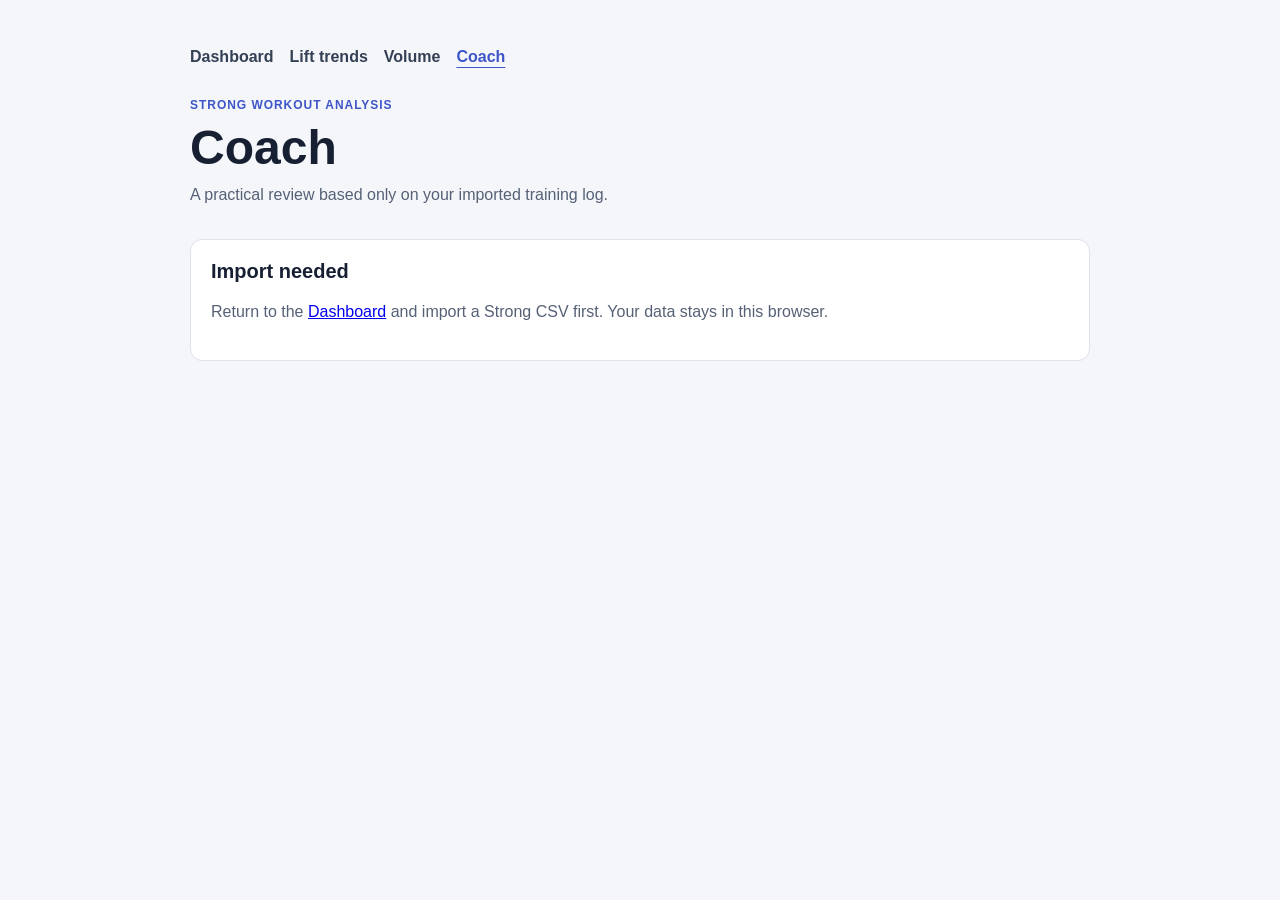
==== coach.html @ d0413101 "Add data-driven coach review page" ====
<!doctype html>
<html lang="en">
  <head>
    <meta charset="UTF-8" />
    <meta name="viewport" content="width=device-width, initial-scale=1.0" />
    <title>Coach · Gym Progress</title>
    <link rel="stylesheet" href="style.css" />
  </head>
  <body>
    <main class="app">
      <header>
        <nav class="site-nav" aria-label="Main navigation">
          <a href="index.html">Dashboard</a>
          <a href="trends.html">Lift trends</a>
          <a href="volume.html">Volume</a>
          <a href="coach.html" aria-current="page">Coach</a>
        </nav>
        <p class="eyebrow">Strong workout analysis</p>
        <h1>Coach</h1>
        <p class="intro">A practical review based only on your imported training log.</p>
      </header>

      <section id="coach-no-import" class="upload-panel" hidden>
        <h2>Import needed</h2>
        <p class="status">Return to the <a href="index.html">Dashboard</a> and import a Strong CSV first. Your data stays in this browser.</p>
      </section>

      <section id="coach-content" hidden>
        <p id="coach-period" class="coach-period"></p>
        <section class="coach-overall" aria-labelledby="overall-title">
          <h2 id="overall-title">Overall assessment</h2>
          <p id="coach-overall-text"></p>
        </section>

        <section class="coach-section" aria-labelledby="going-well-title">
          <h2 id="going-well-title">What’s going well</h2>
          <div id="coach-positives" class="coach-insights"></div>
        </section>

        <section class="coach-section" aria-labelledby="next-focus-title">
          <h2 id="next-focus-title">Your next focus</h2>
          <div id="coach-opportunities" class="coach-insights"></div>
        </section>

        <section id="coach-limits" class="coach-limits" aria-labelledby="limits-title" hidden>
          <h2 id="limits-title">Data limits</h2>
          <ul id="coach-limits-list"></ul>
        </section>
      </section>
    </main>

    <script src="data.js"></script>
    <script src="coach-rules.js"></script>
    <script src="exercise-muscles.js"></script>
    <script src="coach.js"></script>
  </body>
</html>
---- style.css ----
:root {
  font-family: Arial, sans-serif;
  color: #172033;
  background: #f4f6fa;
}

body {
  margin: 0;
}

.app {
  max-width: 900px;
  margin: 0 auto;
  padding: 3rem 1rem;
}

.site-nav {
  display: flex;
  gap: 1rem;
  margin-bottom: 2rem;
}

.site-nav a {
  color: #344054;
  font-weight: 700;
  text-decoration: none;
}

.site-nav a[aria-current="page"] {
  color: #3e55c7;
  text-decoration: underline;
  text-underline-offset: 0.3rem;
}

.select-label {
  display: block;
  margin-bottom: 0.5rem;
  font-weight: 700;
}

select {
  width: min(100%, 420px);
  padding: 0.7rem;
  color: #172033;
  background: #ffffff;
  border: 1px solid #aeb8c9;
  border-radius: 0.5rem;
  font: inherit;
}

.date-range {
  display: flex;
  flex-wrap: wrap;
  gap: 0.75rem;
  margin-top: 1.25rem;
}

.date-range label {
  display: grid;
  gap: 0.35rem;
  color: #344054;
  font-size: 0.9rem;
  font-weight: 700;
}

.date-range input {
  padding: 0.6rem;
  color: #172033;
  background: #ffffff;
  border: 1px solid #aeb8c9;
  border-radius: 0.5rem;
  font: inherit;
}

.period-presets {
  display: flex;
  flex-wrap: wrap;
  gap: 0.5rem;
  margin-top: 0.75rem;
}

.period-presets button {
  padding: 0.55rem 0.75rem;
  color: #344054;
  background: #ffffff;
  border: 1px solid #aeb8c9;
  border-radius: 0.5rem;
  cursor: pointer;
  font: inherit;
  font-size: 0.85rem;
}

.period-presets button[aria-pressed="true"] {
  color: #ffffff;
  background: #3e55c7;
  border-color: #3e55c7;
}

.chart-controls {
  display: flex;
  flex-wrap: wrap;
  gap: 0.75rem;
  margin: 1rem 0 0.5rem;
}

.chart-controls label {
  display: grid;
  gap: 0.35rem;
  color: #344054;
  font-size: 0.9rem;
  font-weight: 700;
}

.chart-controls select {
  min-width: 12rem;
}

.chart-value {
  margin: 0.75rem 0;
  color: #344054;
  font-weight: 700;
}

.metric-chart {
  overflow-x: auto;
}

.metric-chart svg {
  display: block;
  min-width: 540px;
  width: 100%;
}

.metric-chart-label {
  fill: #344054;
  font-size: 13px;
}

.metric-chart-value {
  fill: #566176;
  font-size: 12px;
  text-anchor: end;
}

.weekly-chart-title {
  margin: 1.5rem 0 0.5rem;
}

.metric-chart-axis {
  stroke: #cdd4e0;
  stroke-width: 1;
}

.metric-chart-line {
  fill: none;
  stroke: #3e55c7;
  stroke-linecap: round;
  stroke-linejoin: round;
  stroke-width: 3;
}

.metric-chart-point {
  fill: #3e55c7;
}

.line-legend {
  display: flex;
  flex-wrap: wrap;
  gap: 0.75rem;
  margin-top: 0.75rem;
}

.line-legend span {
  display: inline-flex;
  align-items: center;
  gap: 0.35rem;
  color: #344054;
  font-size: 0.85rem;
}

.line-legend i {
  display: inline-block;
  width: 0.8rem;
  height: 0.8rem;
  border-radius: 50%;
}

.chart-tooltip {
  min-height: 1.5rem;
  margin: 0.75rem 0 0;
  color: #344054;
  font-weight: 700;
}

.coach-period {
  margin: 1.5rem 0;
  color: #3e55c7;
  font-weight: 700;
}

.coach-overall, .coach-limits {
  padding: 1.25rem;
  background: #ffffff;
  border: 1px solid #dce1ea;
  border-radius: 0.75rem;
}

.coach-section {
  margin-top: 2rem;
}

.coach-insights {
  display: grid;
  gap: 1rem;
}

.coach-insight {
  padding: 1.25rem;
  background: #ffffff;
  border: 1px solid #dce1ea;
  border-radius: 0.75rem;
}

.coach-insight-priority {
  border-left: 4px solid #3e55c7;
}

.coach-insight h3 {
  margin-bottom: 0.5rem;
}

.coach-numbers {
  color: #3e55c7;
  font-weight: 700;
}

.coach-next {
  margin-bottom: 0.75rem;
  font-weight: 700;
}

.coach-confidence {
  display: inline-block;
  margin-bottom: 0.75rem;
  color: #566176;
  font-size: 0.85rem;
  font-weight: 700;
}

.coach-insight details {
  color: #566176;
  line-height: 1.5;
}

.coach-insight summary {
  color: #344054;
  cursor: pointer;
  font-weight: 700;
}

.coach-limits {
  margin-top: 2rem;
  border-left: 4px solid #e7a830;
}

.coach-limits ul {
  margin-bottom: 0;
  padding-left: 1.25rem;
  color: #566176;
  line-height: 1.5;
}

.coach-empty {
  color: #566176;
}

h1, h2, h3, p {
  margin-top: 0;
}

h1 {
  margin-bottom: 0.5rem;
  font-size: clamp(2rem, 5vw, 3rem);
}

h2 {
  font-size: 1.25rem;
}

h3 {
  font-size: 1rem;
}

.eyebrow {
  margin-bottom: 0.5rem;
  color: #3e55c7;
  font-weight: 700;
  letter-spacing: 0.08em;
  text-transform: uppercase;
  font-size: 0.75rem;
}

.intro, .status, .table-note, .unmapped-panel p {
  color: #566176;
  line-height: 1.5;
}

.upload-panel, .unmapped-panel {
  margin-top: 2rem;
  padding: 1.25rem;
  background: #ffffff;
  border: 1px solid #dce1ea;
  border-radius: 0.75rem;
}

.file-picker {
  display: inline-block;
  padding: 0.75rem 1rem;
  color: #ffffff;
  background: #3e55c7;
  border-radius: 0.5rem;
  cursor: pointer;
  font-weight: 700;
}

.file-picker:hover {
  background: #3145a9;
}

.file-picker input {
  display: none;
}

.results {
  margin-top: 2.5rem;
}

.summary-grid {
  display: grid;
  grid-template-columns: repeat(auto-fit, minmax(145px, 1fr));
  gap: 0.75rem;
  margin: 1rem 0 1.5rem;
}

.metric-card {
  padding: 1rem;
  background: #ffffff;
  border: 1px solid #dce1ea;
  border-radius: 0.75rem;
}

.metric-card span {
  display: block;
  color: #566176;
  font-size: 0.85rem;
}

.metric-card strong {
  display: block;
  margin-top: 0.25rem;
  font-size: 1.7rem;
}

.unmapped-panel {
  margin: 0 0 1.5rem;
  border-left: 4px solid #e7a830;
}

.hard-set-panel {
  margin: 0 0 1.5rem;
}

.one-rm-panel {
  margin: 2rem 0;
}

.summary-section {
  margin: 2rem 0;
}

.summary-section > p {
  color: #566176;
  line-height: 1.5;
}

.body-map-section {
  margin-top: 1.5rem;
}

.body-map-section h3 {
  margin-bottom: 0.5rem;
}

.body-map-legend {
  display: flex;
  align-items: center;
  gap: 0.5rem;
  margin: 0.75rem 0;
  color: #566176;
  font-size: 0.8rem;
}

.body-map-legend i {
  display: block;
  width: 9rem;
  height: 0.75rem;
  background: linear-gradient(90deg, hsl(230 64% 90%), hsl(230 64% 45%));
  border-radius: 99px;
}

.body-map {
  display: block;
  width: min(100%, 600px);
  margin: 0 auto;
}

.body-silhouette {
  fill: #edf0f5;
}

.body-map-label {
  fill: #566176;
  font-size: 14px;
  font-weight: 700;
  text-anchor: middle;
}

.body-regions [data-muscle] {
  fill: hsl(230 64% 90%);
  stroke: #ffffff;
  stroke-width: 1.5;
  cursor: pointer;
  transition: opacity 150ms ease, stroke-width 150ms ease;
}

.body-regions [data-muscle]:hover,
.body-regions [data-muscle]:focus,
.body-regions [data-muscle].is-highlighted {
  stroke: #172033;
  stroke-width: 3;
}

.deload-section {
  padding: 1rem 1.25rem;
  background: #ffffff;
  border-left: 4px solid #7a5af8;
  border-radius: 0 0.75rem 0.75rem 0;
}

.one-rm-panel > p {
  color: #566176;
  line-height: 1.5;
}

.one-rm-panel code {
  padding: 0.1rem 0.25rem;
  background: #e9edf8;
  border-radius: 0.25rem;
}

.one-rm-chart {
  width: 100%;
  height: auto;
  margin-top: 0.75rem;
}

.chart-axis {
  stroke: #cdd4e0;
  stroke-width: 1;
}

.chart-line {
  fill: none;
  stroke: #3e55c7;
  stroke-width: 3;
  stroke-linejoin: round;
  stroke-linecap: round;
}

.chart-point {
  fill: #3e55c7;
}

.chart-label {
  fill: #667085;
  font-size: 12px;
}

.hard-set-panel > p {
  color: #566176;
  line-height: 1.5;
}

.muscle-set-summary {
  display: grid;
  grid-template-columns: repeat(auto-fit, minmax(145px, 1fr));
  gap: 0.75rem;
}

.muscle-set-card {
  padding: 0.9rem;
  background: #ffffff;
  border: 1px solid #dce1ea;
  border-radius: 0.75rem;
}

.muscle-set-card strong, .muscle-set-card span {
  display: block;
}

.muscle-set-card span {
  margin-top: 0.25rem;
  color: #566176;
  font-size: 0.8rem;
}

#unmapped-list {
  padding-left: 1.25rem;
  line-height: 1.6;
}

.table-wrap {
  overflow-x: auto;
  background: #ffffff;
  border: 1px solid #dce1ea;
  border-radius: 0.75rem;
}

table {
  width: 100%;
  border-collapse: collapse;
  text-align: left;
  font-size: 0.9rem;
}

th, td {
  padding: 0.75rem;
  border-bottom: 1px solid #edf0f5;
  vertical-align: top;
}

th {
  color: #566176;
  background: #fafbfc;
  font-size: 0.75rem;
  letter-spacing: 0.04em;
  text-transform: uppercase;
}

tbody tr:last-child td {
  border-bottom: 0;
}
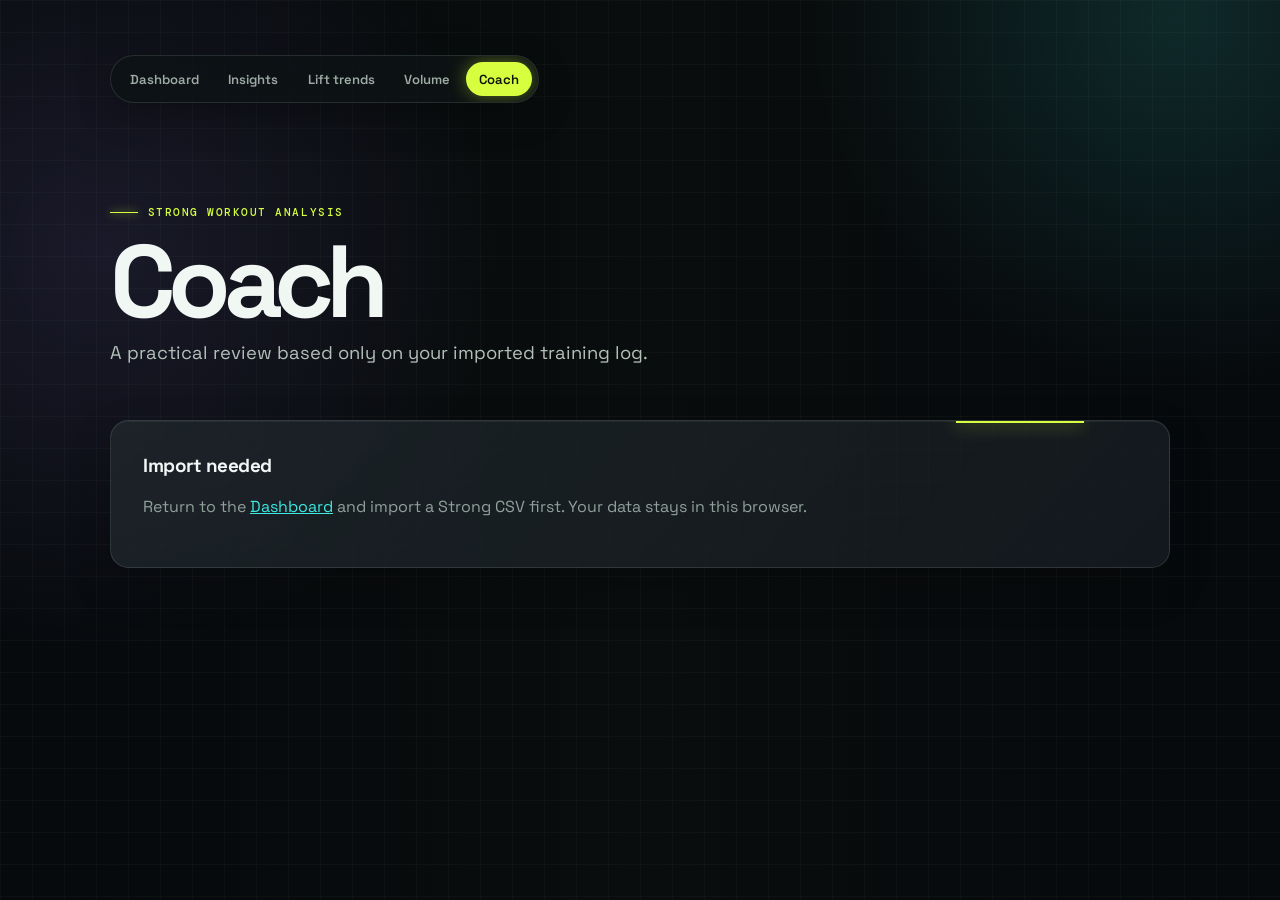
==== commit 910b703e: "Add analytics insights dashboard" ====
--- a/coach.html
+++ b/coach.html
@@ -11,6 +11,7 @@
       <header>
         <nav class="site-nav" aria-label="Main navigation">
           <a href="index.html">Dashboard</a>
+          <a href="insights.html">Insights</a>
           <a href="trends.html">Lift trends</a>
           <a href="volume.html">Volume</a>
           <a href="coach.html" aria-current="page">Coach</a>
--- a/style.css
+++ b/style.css
@@ -1,552 +1,108 @@
-:root {
-  font-family: Arial, sans-serif;
-  color: #172033;
-  background: #f4f6fa;
-}
+@import url("https://fonts.googleapis.com/css2?family=DM+Mono:wght@400;500&family=Space+Grotesk:wght@400;500;600;700&display=swap");
 
-body {
-  margin: 0;
-}
+:root { color-scheme: dark; font-family: "Space Grotesk", "Segoe UI", sans-serif; color: #f1f7f4; background: #070a0d; --panel: rgba(17,24,29,.82); --line: rgba(209,232,219,.13); --muted: #91a19b; --acid: #d7ff3f; --cyan: #3ee9e1; --violet: #a68cff; --warning: #ffc857; }
+* { box-sizing: border-box; }
+body { min-width: 320px; min-height: 100vh; margin: 0; background: radial-gradient(circle at 92% 2%,rgba(62,233,225,.14),transparent 23rem),radial-gradient(circle at 8% 28%,rgba(166,140,255,.12),transparent 25rem),linear-gradient(rgba(220,255,232,.026) 1px,transparent 1px),linear-gradient(90deg,rgba(220,255,232,.026) 1px,transparent 1px),#070a0d; background-size: auto,auto,32px 32px,32px 32px,auto; }
+body::before { position: fixed; inset: 0; content: ""; pointer-events: none; background: linear-gradient(90deg,transparent,rgba(215,255,63,.015),transparent); }
+.app { max-width: 1100px; margin: 0 auto; padding: clamp(1.25rem,4vw,4.5rem) 1.25rem 4rem; }
+header { padding: .25rem 0 2.75rem; }
+.site-nav { display: flex; align-items: center; width: fit-content; max-width: 100%; gap: .2rem; margin-bottom: clamp(3rem,8vw,6.5rem); padding: .35rem; overflow-x: auto; background: rgba(12,18,21,.78); border: 1px solid var(--line); border-radius: 999px; box-shadow: 0 12px 35px rgba(0,0,0,.25); }
+.site-nav a { flex: 0 0 auto; padding: .55rem .82rem; color: #9eaaa5; border-radius: 999px; font-size: .82rem; font-weight: 600; text-decoration: none; transition: .16s ease; }
+.site-nav a:hover { color: var(--acid); }
+.site-nav a[aria-current="page"] { color: #0b1006; background: var(--acid); box-shadow: 0 0 18px rgba(215,255,63,.38); }
+h1,h2,h3,p { margin-top: 0; }
+h1 { max-width: 12ch; margin-bottom: .75rem; font-size: clamp(3rem,8vw,6.7rem); line-height: .86; letter-spacing: -.075em; }
+h2 { font-size: 1.18rem; letter-spacing: -.025em; } h3 { font-size: .94rem; letter-spacing: -.015em; }
+.eyebrow { display: flex; align-items: center; gap: .6rem; margin-bottom: 1.15rem; color: var(--acid); font-family: "DM Mono",monospace; font-size: .68rem; font-weight: 500; letter-spacing: .14em; text-transform: uppercase; }
+.eyebrow::before { width: 1.75rem; height: 1px; content: ""; background: currentColor; box-shadow: 0 0 9px currentColor; }
+.intro { max-width: 48rem; margin-bottom: 0; color: #b3c0ba; font-size: clamp(1rem,2vw,1.15rem); line-height: 1.65; }
+.status,.table-note,.unmapped-panel p,.summary-section>p,.one-rm-panel>p,.hard-set-panel>p { color: var(--muted); line-height: 1.6; } a { color: var(--cyan); }
+.upload-panel,.unmapped-panel,.coach-overall,.coach-limits,.coach-insight,.metric-card,.muscle-set-card,.table-wrap,.deload-section { background: linear-gradient(135deg,rgba(255,255,255,.055),rgba(255,255,255,.015)),var(--panel); border: 1px solid var(--line); box-shadow: inset 0 1px 0 rgba(255,255,255,.055),0 18px 45px rgba(0,0,0,.18); }
+.upload-panel { position: relative; margin-top: .5rem; padding: clamp(1.25rem,3vw,2rem); overflow: hidden; border-radius: 1.15rem; }
+.upload-panel::after { position: absolute; top: 0; right: 8%; width: 8rem; height: 2px; content: ""; background: var(--acid); box-shadow: 0 0 18px var(--acid); }
+.file-picker { display: inline-flex; align-items: center; gap: .45rem; margin: .3rem 0 .1rem; padding: .82rem 1.05rem; color: #0b1006; background: var(--acid); border-radius: .45rem; box-shadow: 0 0 26px rgba(215,255,63,.24); cursor: pointer; font-weight: 700; transition: transform .16s ease,box-shadow .16s ease; }
+.file-picker::before { content: "↗"; font-size: 1.1rem; } .file-picker:hover { transform: translateY(-2px); box-shadow: 0 0 34px rgba(215,255,63,.4); } .file-picker input { display: none; }
+.results { margin-top: 2.75rem; } .summary-grid { display: grid; grid-template-columns: repeat(auto-fit,minmax(150px,1fr)); gap: .75rem; margin: 1rem 0 2rem; }
+.metric-card { position: relative; min-height: 8rem; padding: 1.05rem; overflow: hidden; border-radius: .85rem; } .metric-card::before { position: absolute; top: 0; left: 0; width: 100%; height: 2px; content: ""; background: linear-gradient(90deg,var(--acid),transparent 70%); }
+.metric-card span,.muscle-set-card span { display: block; color: var(--muted); font-family: "DM Mono",monospace; font-size: .71rem; letter-spacing: .03em; text-transform: uppercase; }
+.metric-card strong { display: block; margin-top: .7rem; color: var(--acid); font-size: clamp(1.9rem,5vw,2.65rem); letter-spacing: -.07em; line-height: .9; text-shadow: 0 0 25px rgba(215,255,63,.18); }
+.unmapped-panel,.coach-overall,.coach-limits,.coach-insight { padding: 1.3rem; border-radius: .85rem; } .unmapped-panel { margin: 0 0 1.5rem; border-left: 3px solid var(--warning); } .hard-set-panel,.one-rm-panel,.summary-section { margin: 2.25rem 0; }
+.muscle-set-summary { display: grid; grid-template-columns: repeat(auto-fit,minmax(145px,1fr)); gap: .75rem; } .muscle-set-card { padding: .9rem; border-radius: .75rem; } .muscle-set-card strong { display: block; margin-top: .45rem; color: #f3f8f5; font-size: 1.25rem; }
+.select-label,.date-range label,.chart-controls label { display: grid; gap: .4rem; color: #c8d5cf; font-family: "DM Mono",monospace; font-size: .72rem; font-weight: 500; letter-spacing: .04em; text-transform: uppercase; }
+select,.date-range input { width: min(100%,420px); padding: .72rem .78rem; color: #eef8f1; background: rgba(4,8,10,.66); border: 1px solid rgba(209,232,219,.19); border-radius: .45rem; font: inherit; outline: none; } select:focus,.date-range input:focus { border-color: var(--cyan); box-shadow: 0 0 0 3px rgba(62,233,225,.13); }
+.date-range { display: flex; flex-wrap: wrap; gap: .75rem; margin-top: 1.25rem; } .period-presets { display: flex; flex-wrap: wrap; gap: .45rem; margin-top: .75rem; }
+.period-presets button { padding: .52rem .75rem; color: #b6c4be; background: rgba(17,24,29,.74); border: 1px solid var(--line); border-radius: 999px; cursor: pointer; font: inherit; font-size: .8rem; transition: .16s ease; } .period-presets button:hover,.period-presets button[aria-pressed="true"] { color: var(--acid); border-color: rgba(215,255,63,.55); background: rgba(215,255,63,.09); }
+.table-wrap { overflow-x: auto; border-radius: .85rem; } table { width: 100%; border-collapse: collapse; text-align: left; font-size: .9rem; } th,td { padding: .9rem 1rem; border-bottom: 1px solid var(--line); vertical-align: top; } th { color: var(--acid); background: rgba(215,255,63,.045); font-family: "DM Mono",monospace; font-size: .66rem; font-weight: 500; letter-spacing: .08em; text-transform: uppercase; } td { color: #d5dfda; } tbody tr { transition: background .14s ease; } tbody tr:hover { background: rgba(62,233,225,.045); } tbody tr:last-child td { border-bottom: 0; }
+.chart-controls { display: flex; flex-wrap: wrap; gap: .9rem; margin: 1rem 0 .5rem; } .chart-controls select { min-width: 12rem; } .chart-value,.chart-tooltip { min-height: 1.5rem; margin: .75rem 0; color: #c7d3ce; font-weight: 600; } .metric-chart { overflow-x: auto; padding: .75rem 0; } .metric-chart svg { display: block; min-width: 540px; width: 100%; }
+.metric-chart-label,.chart-label { fill: #aebbb5; font-size: 13px; } .metric-chart-value { fill: #7f9089; font-size: 12px; text-anchor: end; } .metric-chart-axis,.chart-axis { stroke: rgba(209,232,219,.2); stroke-width: 1; } .metric-chart-line,.chart-line { fill: none; stroke: var(--cyan); stroke-linecap: round; stroke-linejoin: round; stroke-width: 3; filter: drop-shadow(0 0 5px rgba(62,233,225,.5)); } .metric-chart-point,.chart-point { fill: var(--acid); stroke: #101719; stroke-width: 2; }
+.weekly-chart-title { margin: 1.5rem 0 .5rem; } .line-legend { display: flex; flex-wrap: wrap; gap: .75rem; margin-top: .75rem; } .line-legend span { display: inline-flex; align-items: center; gap: .35rem; color: var(--muted); font-size: .85rem; } .line-legend i { display: inline-block; width: .75rem; height: .75rem; border-radius: 50%; box-shadow: 0 0 9px currentColor; }
+.coach-period,.coach-numbers { color: var(--acid); font-family: "DM Mono",monospace; font-size: .82rem; font-weight: 500; } .coach-period { margin: 0 0 1.5rem; } .coach-section { margin-top: 2rem; } .coach-insights { display: grid; gap: .85rem; } .coach-insight-priority { border-left: 3px solid var(--cyan); } .coach-insight h3 { margin-bottom: .5rem; } .coach-next { margin-bottom: .75rem; font-weight: 700; } .coach-confidence { display: inline-block; margin-bottom: .75rem; color: var(--muted); font-size: .82rem; font-weight: 600; } .coach-insight details,.coach-limits ul { color: var(--muted); line-height: 1.6; } .coach-insight summary { color: #dbe8e1; cursor: pointer; font-weight: 600; } .coach-limits { margin-top: 2rem; border-left: 3px solid var(--warning); } .coach-empty { color: var(--muted); }
+.body-map-section { margin-top: 1.75rem; } .body-map-legend { display: flex; align-items: center; gap: .5rem; margin: .75rem 0; color: var(--muted); font-size: .8rem; } .body-map-legend i { display: block; width: 9rem; height: .65rem; background: linear-gradient(90deg,#1c3635,var(--cyan),var(--acid)); border-radius: 99px; } .body-map { display: block; width: min(100%,600px); margin: 0 auto; filter: drop-shadow(0 8px 22px rgba(0,0,0,.35)); } .body-silhouette { fill: #182126; } .body-map-label { fill: #9aaba3; font-family: "DM Mono",monospace; font-size: 12px; font-weight: 500; text-anchor: middle; } .body-regions [data-muscle] { fill: #294744; stroke: #0e1518; stroke-width: 1.5; cursor: pointer; transition: .15s ease; } .body-regions [data-muscle]:hover,.body-regions [data-muscle]:focus,.body-regions [data-muscle].is-highlighted { stroke: var(--acid); stroke-width: 2.5; filter: drop-shadow(0 0 7px rgba(215,255,63,.8)); }
+.deload-section { padding: 1.2rem 1.35rem; border-left: 3px solid var(--violet); border-radius: 0 .85rem .85rem 0; } .one-rm-panel code { padding: .1rem .25rem; color: var(--cyan); background: rgba(62,233,225,.09); border-radius: .25rem; } .one-rm-chart { width: 100%; height: auto; margin-top: .75rem; } #unmapped-list { padding-left: 1.25rem; line-height: 1.6; }
+@media (max-width:520px) { .app { padding-inline: 1rem; } header { padding-bottom: 2rem; } .site-nav { width: 100%; margin-bottom: 3.5rem; } .site-nav a { padding-inline: .7rem; font-size: .75rem; } h1 { font-size: clamp(3rem,16vw,4.4rem); } th,td { padding: .75rem; } }
 
-.app {
-  max-width: 900px;
-  margin: 0 auto;
-  padding: 3rem 1rem;
-}
-
-.site-nav {
-  display: flex;
-  gap: 1rem;
-  margin-bottom: 2rem;
-}
-
-.site-nav a {
-  color: #344054;
-  font-weight: 700;
-  text-decoration: none;
-}
-
-.site-nav a[aria-current="page"] {
-  color: #3e55c7;
-  text-decoration: underline;
-  text-underline-offset: 0.3rem;
-}
-
-.select-label {
-  display: block;
-  margin-bottom: 0.5rem;
-  font-weight: 700;
-}
-
-select {
-  width: min(100%, 420px);
-  padding: 0.7rem;
-  color: #172033;
-  background: #ffffff;
-  border: 1px solid #aeb8c9;
-  border-radius: 0.5rem;
-  font: inherit;
-}
-
-.date-range {
-  display: flex;
-  flex-wrap: wrap;
-  gap: 0.75rem;
-  margin-top: 1.25rem;
-}
-
-.date-range label {
-  display: grid;
-  gap: 0.35rem;
-  color: #344054;
-  font-size: 0.9rem;
-  font-weight: 700;
-}
-
-.date-range input {
-  padding: 0.6rem;
-  color: #172033;
-  background: #ffffff;
-  border: 1px solid #aeb8c9;
-  border-radius: 0.5rem;
-  font: inherit;
-}
-
-.period-presets {
-  display: flex;
-  flex-wrap: wrap;
-  gap: 0.5rem;
-  margin-top: 0.75rem;
-}
-
-.period-presets button {
-  padding: 0.55rem 0.75rem;
-  color: #344054;
-  background: #ffffff;
-  border: 1px solid #aeb8c9;
-  border-radius: 0.5rem;
-  cursor: pointer;
-  font: inherit;
-  font-size: 0.85rem;
-}
-
-.period-presets button[aria-pressed="true"] {
-  color: #ffffff;
-  background: #3e55c7;
-  border-color: #3e55c7;
-}
-
-.chart-controls {
-  display: flex;
-  flex-wrap: wrap;
-  gap: 0.75rem;
-  margin: 1rem 0 0.5rem;
-}
-
-.chart-controls label {
-  display: grid;
-  gap: 0.35rem;
-  color: #344054;
-  font-size: 0.9rem;
-  font-weight: 700;
-}
-
-.chart-controls select {
-  min-width: 12rem;
-}
-
-.chart-value {
-  margin: 0.75rem 0;
-  color: #344054;
-  font-weight: 700;
-}
-
-.metric-chart {
-  overflow-x: auto;
-}
-
-.metric-chart svg {
-  display: block;
-  min-width: 540px;
-  width: 100%;
-}
-
-.metric-chart-label {
-  fill: #344054;
-  font-size: 13px;
-}
-
-.metric-chart-value {
-  fill: #566176;
-  font-size: 12px;
-  text-anchor: end;
-}
-
-.weekly-chart-title {
-  margin: 1.5rem 0 0.5rem;
-}
-
-.metric-chart-axis {
-  stroke: #cdd4e0;
-  stroke-width: 1;
-}
-
-.metric-chart-line {
-  fill: none;
-  stroke: #3e55c7;
-  stroke-linecap: round;
-  stroke-linejoin: round;
-  stroke-width: 3;
-}
-
-.metric-chart-point {
-  fill: #3e55c7;
-}
-
-.line-legend {
-  display: flex;
-  flex-wrap: wrap;
-  gap: 0.75rem;
-  margin-top: 0.75rem;
-}
-
-.line-legend span {
-  display: inline-flex;
-  align-items: center;
-  gap: 0.35rem;
-  color: #344054;
-  font-size: 0.85rem;
-}
-
-.line-legend i {
-  display: inline-block;
-  width: 0.8rem;
-  height: 0.8rem;
-  border-radius: 50%;
-}
-
-.chart-tooltip {
-  min-height: 1.5rem;
-  margin: 0.75rem 0 0;
-  color: #344054;
-  font-weight: 700;
-}
-
-.coach-period {
-  margin: 1.5rem 0;
-  color: #3e55c7;
-  font-weight: 700;
-}
-
-.coach-overall, .coach-limits {
-  padding: 1.25rem;
-  background: #ffffff;
-  border: 1px solid #dce1ea;
-  border-radius: 0.75rem;
-}
-
-.coach-section {
-  margin-top: 2rem;
-}
-
-.coach-insights {
-  display: grid;
-  gap: 1rem;
-}
-
-.coach-insight {
-  padding: 1.25rem;
-  background: #ffffff;
-  border: 1px solid #dce1ea;
-  border-radius: 0.75rem;
-}
-
-.coach-insight-priority {
-  border-left: 4px solid #3e55c7;
-}
-
-.coach-insight h3 {
-  margin-bottom: 0.5rem;
-}
-
-.coach-numbers {
-  color: #3e55c7;
-  font-weight: 700;
-}
-
-.coach-next {
-  margin-bottom: 0.75rem;
-  font-weight: 700;
-}
-
-.coach-confidence {
-  display: inline-block;
-  margin-bottom: 0.75rem;
-  color: #566176;
-  font-size: 0.85rem;
-  font-weight: 700;
-}
-
-.coach-insight details {
-  color: #566176;
-  line-height: 1.5;
-}
-
-.coach-insight summary {
-  color: #344054;
-  cursor: pointer;
-  font-weight: 700;
-}
-
-.coach-limits {
-  margin-top: 2rem;
-  border-left: 4px solid #e7a830;
-}
-
-.coach-limits ul {
-  margin-bottom: 0;
-  padding-left: 1.25rem;
-  color: #566176;
-  line-height: 1.5;
-}
-
-.coach-empty {
-  color: #566176;
-}
-
-h1, h2, h3, p {
-  margin-top: 0;
-}
-
-h1 {
-  margin-bottom: 0.5rem;
-  font-size: clamp(2rem, 5vw, 3rem);
-}
-
-h2 {
-  font-size: 1.25rem;
-}
-
-h3 {
-  font-size: 1rem;
-}
-
-.eyebrow {
-  margin-bottom: 0.5rem;
-  color: #3e55c7;
-  font-weight: 700;
-  letter-spacing: 0.08em;
-  text-transform: uppercase;
-  font-size: 0.75rem;
-}
-
-.intro, .status, .table-note, .unmapped-panel p {
-  color: #566176;
-  line-height: 1.5;
-}
-
-.upload-panel, .unmapped-panel {
-  margin-top: 2rem;
-  padding: 1.25rem;
-  background: #ffffff;
-  border: 1px solid #dce1ea;
-  border-radius: 0.75rem;
-}
-
-.file-picker {
-  display: inline-block;
-  padding: 0.75rem 1rem;
-  color: #ffffff;
-  background: #3e55c7;
-  border-radius: 0.5rem;
-  cursor: pointer;
-  font-weight: 700;
-}
-
-.file-picker:hover {
-  background: #3145a9;
-}
-
-.file-picker input {
-  display: none;
-}
-
-.results {
-  margin-top: 2.5rem;
-}
-
-.summary-grid {
-  display: grid;
-  grid-template-columns: repeat(auto-fit, minmax(145px, 1fr));
-  gap: 0.75rem;
-  margin: 1rem 0 1.5rem;
-}
-
-.metric-card {
-  padding: 1rem;
-  background: #ffffff;
-  border: 1px solid #dce1ea;
-  border-radius: 0.75rem;
-}
-
-.metric-card span {
-  display: block;
-  color: #566176;
-  font-size: 0.85rem;
-}
-
-.metric-card strong {
-  display: block;
-  margin-top: 0.25rem;
-  font-size: 1.7rem;
-}
-
-.unmapped-panel {
-  margin: 0 0 1.5rem;
-  border-left: 4px solid #e7a830;
-}
-
-.hard-set-panel {
-  margin: 0 0 1.5rem;
-}
-
-.one-rm-panel {
-  margin: 2rem 0;
-}
-
-.summary-section {
-  margin: 2rem 0;
-}
-
-.summary-section > p {
-  color: #566176;
-  line-height: 1.5;
-}
-
-.body-map-section {
-  margin-top: 1.5rem;
-}
-
-.body-map-section h3 {
-  margin-bottom: 0.5rem;
-}
-
-.body-map-legend {
-  display: flex;
-  align-items: center;
-  gap: 0.5rem;
-  margin: 0.75rem 0;
-  color: #566176;
-  font-size: 0.8rem;
-}
-
-.body-map-legend i {
-  display: block;
-  width: 9rem;
-  height: 0.75rem;
-  background: linear-gradient(90deg, hsl(230 64% 90%), hsl(230 64% 45%));
-  border-radius: 99px;
-}
-
-.body-map {
-  display: block;
-  width: min(100%, 600px);
-  margin: 0 auto;
-}
-
-.body-silhouette {
-  fill: #edf0f5;
-}
-
-.body-map-label {
-  fill: #566176;
-  font-size: 14px;
-  font-weight: 700;
-  text-anchor: middle;
-}
-
-.body-regions [data-muscle] {
-  fill: hsl(230 64% 90%);
-  stroke: #ffffff;
-  stroke-width: 1.5;
-  cursor: pointer;
-  transition: opacity 150ms ease, stroke-width 150ms ease;
-}
-
-.body-regions [data-muscle]:hover,
-.body-regions [data-muscle]:focus,
-.body-regions [data-muscle].is-highlighted {
-  stroke: #172033;
-  stroke-width: 3;
-}
-
-.deload-section {
-  padding: 1rem 1.25rem;
-  background: #ffffff;
-  border-left: 4px solid #7a5af8;
-  border-radius: 0 0.75rem 0.75rem 0;
-}
-
-.one-rm-panel > p {
-  color: #566176;
-  line-height: 1.5;
-}
-
-.one-rm-panel code {
-  padding: 0.1rem 0.25rem;
-  background: #e9edf8;
-  border-radius: 0.25rem;
-}
-
-.one-rm-chart {
-  width: 100%;
-  height: auto;
-  margin-top: 0.75rem;
-}
-
-.chart-axis {
-  stroke: #cdd4e0;
-  stroke-width: 1;
-}
-
-.chart-line {
-  fill: none;
-  stroke: #3e55c7;
-  stroke-width: 3;
-  stroke-linejoin: round;
-  stroke-linecap: round;
-}
-
-.chart-point {
-  fill: #3e55c7;
-}
-
-.chart-label {
-  fill: #667085;
-  font-size: 12px;
-}
-
-.hard-set-panel > p {
-  color: #566176;
-  line-height: 1.5;
-}
-
-.muscle-set-summary {
-  display: grid;
-  grid-template-columns: repeat(auto-fit, minmax(145px, 1fr));
-  gap: 0.75rem;
-}
-
-.muscle-set-card {
-  padding: 0.9rem;
-  background: #ffffff;
-  border: 1px solid #dce1ea;
-  border-radius: 0.75rem;
-}
-
-.muscle-set-card strong, .muscle-set-card span {
-  display: block;
-}
-
-.muscle-set-card span {
-  margin-top: 0.25rem;
-  color: #566176;
-  font-size: 0.8rem;
-}
-
-#unmapped-list {
-  padding-left: 1.25rem;
-  line-height: 1.6;
-}
-
-.table-wrap {
-  overflow-x: auto;
-  background: #ffffff;
-  border: 1px solid #dce1ea;
-  border-radius: 0.75rem;
-}
-
-table {
-  width: 100%;
-  border-collapse: collapse;
-  text-align: left;
-  font-size: 0.9rem;
-}
-
-th, td {
-  padding: 0.75rem;
-  border-bottom: 1px solid #edf0f5;
-  vertical-align: top;
-}
-
-th {
-  color: #566176;
-  background: #fafbfc;
-  font-size: 0.75rem;
-  letter-spacing: 0.04em;
-  text-transform: uppercase;
-}
-
-tbody tr:last-child td {
-  border-bottom: 0;
-}
+/* Insights dashboard */
+.insights-page { max-width: 1320px; }
+.insights-page header { padding-bottom: 1.5rem; }
+.insights-page .site-nav { margin-bottom: clamp(2.25rem,5vw,4rem); }
+.insights-page h1 { font-size: clamp(3.2rem,7vw,5.7rem); }
+.insights-heading-row { display: flex; align-items: flex-end; justify-content: space-between; gap: 1.5rem; }
+.insights-data-through { flex: 0 0 auto; margin: 0; padding: .7rem .9rem; color: #c9d6d0; background: rgba(17,24,29,.72); border: 1px solid var(--line); border-radius: .65rem; font-family: "DM Mono",monospace; font-size: .72rem; }
+.insights-period-bar { margin-bottom: 1.25rem; padding: 1rem 1.1rem; background: rgba(10,15,18,.72); border: 1px solid var(--line); border-radius: .85rem; }
+.insights-period-bar .date-range { margin-top: 0; }
+.insights-period-bar .status { margin: .75rem 0 0; font-size: .84rem; }
+.insight-kpi-grid { display: grid; grid-template-columns: repeat(5,minmax(0,1fr)); gap: .75rem; margin-bottom: .75rem; }
+.insight-kpi { --kpi-color: var(--acid); position: relative; min-height: 9.4rem; padding: 1rem; overflow: hidden; background: linear-gradient(145deg,rgba(255,255,255,.055),rgba(255,255,255,.014)),var(--panel); border: 1px solid var(--line); border-radius: .85rem; box-shadow: inset 0 1px 0 rgba(255,255,255,.05),0 18px 40px rgba(0,0,0,.18); }
+.insight-kpi::after { position: absolute; inset: auto 0 0; height: 2px; content: ""; background: linear-gradient(90deg,transparent,var(--kpi-color),transparent); opacity: .7; }
+.insight-kpi-cyan { --kpi-color: var(--cyan); } .insight-kpi-violet { --kpi-color: var(--violet); } .insight-kpi-acid { --kpi-color: var(--acid); } .insight-kpi-warning { --kpi-color: var(--warning); } .insight-kpi-rose { --kpi-color: #ff8d85; }
+.insight-kpi-label { display: flex; align-items: center; gap: .55rem; color: #c9d4cf; font-family: "DM Mono",monospace; font-size: .65rem; letter-spacing: .04em; text-transform: uppercase; }
+.insight-icon { display: grid; width: 1.9rem; height: 1.9rem; place-items: center; color: var(--kpi-color); background: color-mix(in srgb,var(--kpi-color) 14%,transparent); border: 1px solid color-mix(in srgb,var(--kpi-color) 30%,transparent); border-radius: .55rem; font-size: 1rem; }
+.insight-kpi>strong { display: block; margin-top: .65rem; color: #f6faf8; font-size: clamp(1.7rem,3.4vw,2.45rem); line-height: .95; letter-spacing: -.055em; }
+.insight-kpi>p { position: relative; z-index: 1; max-width: 15rem; margin: .55rem 0 0; color: var(--kpi-color); font-size: .75rem; line-height: 1.4; }
+.insight-sparkline { position: absolute; right: .7rem; bottom: .55rem; width: 42%; height: 2.3rem; opacity: .75; }
+.insight-sparkline svg,.efficiency-spark svg { width: 100%; height: 100%; overflow: visible; }
+.insights-dashboard-grid { display: grid; grid-template-columns: repeat(12,minmax(0,1fr)); gap: .75rem; }
+.insight-panel { grid-column: span 4; min-width: 0; padding: 1.15rem; background: linear-gradient(135deg,rgba(255,255,255,.048),rgba(255,255,255,.012)),var(--panel); border: 1px solid var(--line); border-radius: .9rem; box-shadow: inset 0 1px 0 rgba(255,255,255,.04),0 18px 40px rgba(0,0,0,.16); }
+.insight-panel-wide { grid-column: span 8; } .insight-panel-full { grid-column: 1/-1; }
+.insight-panel-heading { display: flex; align-items: flex-start; justify-content: space-between; gap: 1rem; margin-bottom: .9rem; }
+.insight-panel-heading h2 { margin-bottom: 0; color: #edf4f0; }
+.insight-panel-heading>a { flex: 0 0 auto; font-size: .78rem; text-decoration: none; }
+.panel-kicker { margin-bottom: .25rem; color: var(--acid); font-family: "DM Mono",monospace; font-size: .61rem; letter-spacing: .1em; text-transform: uppercase; }
+.insight-legend { display: flex; flex-wrap: wrap; gap: .75rem; color: var(--muted); font-size: .75rem; }
+.insight-legend span { display: flex; align-items: center; gap: .35rem; }
+.insight-legend i { width: .65rem; height: .65rem; border-radius: 50%; } .legend-sessions { background: var(--cyan); } .legend-sets { background: var(--violet); }
+.insights-chart { min-height: 15rem; color: var(--muted); }
+.insights-chart svg { display: block; width: 100%; height: auto; }
+.insight-grid-line { stroke: rgba(209,232,219,.09); stroke-width: 1; }
+.insight-axis-label { fill: #788a82; font-family: "DM Mono",monospace; font-size: 11px; }
+.opportunity-gauge { --score: 0; position: relative; display: grid; width: 12rem; aspect-ratio: 2/1; margin: 1.75rem auto .8rem; overflow: hidden; place-items: end center; }
+.opportunity-gauge::before { position: absolute; inset: 0; content: ""; background: conic-gradient(from 270deg at 50% 100%,var(--warning) 0 var(--gauge-progress,0%),rgba(255,255,255,.08) var(--gauge-progress,0%) 50%,transparent 50%); border-radius: 12rem 12rem 0 0; mask: radial-gradient(circle at 50% 100%,transparent 0 53%,#000 54%); }
+.opportunity-gauge>div { position: relative; display: flex; align-items: baseline; gap: .25rem; padding-bottom: .15rem; }
+.opportunity-gauge strong { font-size: 2.8rem; letter-spacing: -.08em; } .opportunity-gauge span { color: var(--muted); }
+.gauge-label { margin: 0 0 1.2rem; color: var(--warning); text-align: center; font-weight: 700; }
+.score-components { display: grid; grid-template-columns: repeat(3,1fr); gap: .5rem; }
+.score-component span,.score-component strong { display: block; font-size: .69rem; } .score-component span { color: var(--muted); } .score-component strong { margin: .25rem 0; color: #e8f0ec; }
+.score-component>div { height: .3rem; overflow: hidden; background: rgba(255,255,255,.08); border-radius: 999px; } .score-component i { display: block; height: 100%; background: var(--warning); border-radius: inherit; }
+.insight-caveat { margin: 1rem 0 0; color: var(--muted); font-size: .75rem; line-height: 1.5; }
+.metric-bars { display: grid; gap: .72rem; }
+.metric-bar-row { display: grid; grid-template-columns: minmax(5.7rem,1fr) 2fr 2.5rem; align-items: center; gap: .55rem; }
+.metric-bar-row>span { color: #dce7e1; font-size: .82rem; } .metric-bar-row>div { height: .48rem; overflow: hidden; background: rgba(255,255,255,.055); border-radius: 99px; } .metric-bar-row i { display: block; height: 100%; background: linear-gradient(90deg,var(--cyan),var(--violet)); border-radius: inherit; box-shadow: 0 0 8px rgba(62,233,225,.3); }
+.metric-bar-row strong { color: #edf5f1; font-family: "DM Mono",monospace; font-size: .75rem; text-align: right; } .metric-bar-row small { grid-column: 1/-1; margin-top: -.4rem; color: #6f8179; font-size: .66rem; text-align: right; }
+.efficiency-list { display: grid; }
+.efficiency-row { display: grid; grid-template-columns: minmax(0,1.5fr) 4rem 7rem; align-items: center; gap: .8rem; padding: .75rem .2rem; color: inherit; border-bottom: 1px solid var(--line); text-decoration: none; }
+.efficiency-row:last-child { border-bottom: 0; } .efficiency-row:hover strong { color: var(--acid); }
+.efficiency-row span strong,.efficiency-row span small { display: block; } .efficiency-row span strong { color: #e9f1ed; font-size: .9rem; } .efficiency-row span small { margin-top: .2rem; color: var(--muted); font-size: .7rem; }
+.efficiency-row>b { color: #dbe6e0; font-family: "DM Mono",monospace; font-size: .8rem; } .efficiency-spark { width: 7rem; height: 2rem; }
+.plateau-list { display: grid; gap: .65rem; }
+.plateau-item { display: flex; gap: .65rem; padding: .8rem; color: inherit; background: rgba(255,200,87,.055); border: 1px solid rgba(255,200,87,.15); border-radius: .65rem; text-decoration: none; }
+.plateau-item>span { color: var(--warning); } .plateau-item strong { color: var(--warning); font-size: .84rem; } .plateau-item p { margin: .35rem 0 0; color: var(--muted); font-size: .74rem; line-height: 1.45; }
+.insight-good { color: #9ee695; font-weight: 700; }
+.weekly-summary { display: grid; gap: .2rem; } .summary-week-date { color: var(--acid); font-family: "DM Mono",monospace; font-size: .72rem; }
+.weekly-summary-row { display: grid; grid-template-columns: 1fr auto 3rem; gap: .65rem; padding: .7rem 0; border-bottom: 1px solid var(--line); }
+.weekly-summary-row span { color: #cbd7d1; } .weekly-summary-row em { font-size: .78rem; font-style: normal; text-align: right; } .positive { color: #8dde78; } .negative { color: #ff8d85; }
+.coverage-grid { display: grid; grid-template-columns: repeat(5,minmax(0,1fr)); gap: .7rem; }
+.coverage-grid article { padding: .85rem; background: rgba(255,255,255,.025); border: 1px solid var(--line); border-radius: .65rem; }
+.coverage-grid span { display: block; color: var(--muted); font-family: "DM Mono",monospace; font-size: .63rem; text-transform: uppercase; } .coverage-grid strong { display: block; margin: .45rem 0; color: var(--acid); }
+.coverage-grid p,.insight-empty { margin-bottom: 0; color: var(--muted); font-size: .74rem; line-height: 1.5; }
+@media (max-width:1000px) { .insight-kpi-grid { grid-template-columns: repeat(2,minmax(0,1fr)); } .insight-kpi:last-child { grid-column: span 2; } .insight-panel,.insight-panel-wide { grid-column: span 6; } .coverage-grid { grid-template-columns: repeat(2,minmax(0,1fr)); } }
+@media (max-width:700px) { .insights-heading-row { align-items: flex-start; flex-direction: column; } .insight-kpi-grid { grid-template-columns: 1fr; } .insight-kpi:last-child { grid-column: auto; } .insight-panel,.insight-panel-wide { grid-column: 1/-1; } .score-components { grid-template-columns: 1fr; } .efficiency-row { grid-template-columns: minmax(0,1fr) 3.7rem; } .efficiency-spark { display: none; } .coverage-grid { grid-template-columns: 1fr; } }
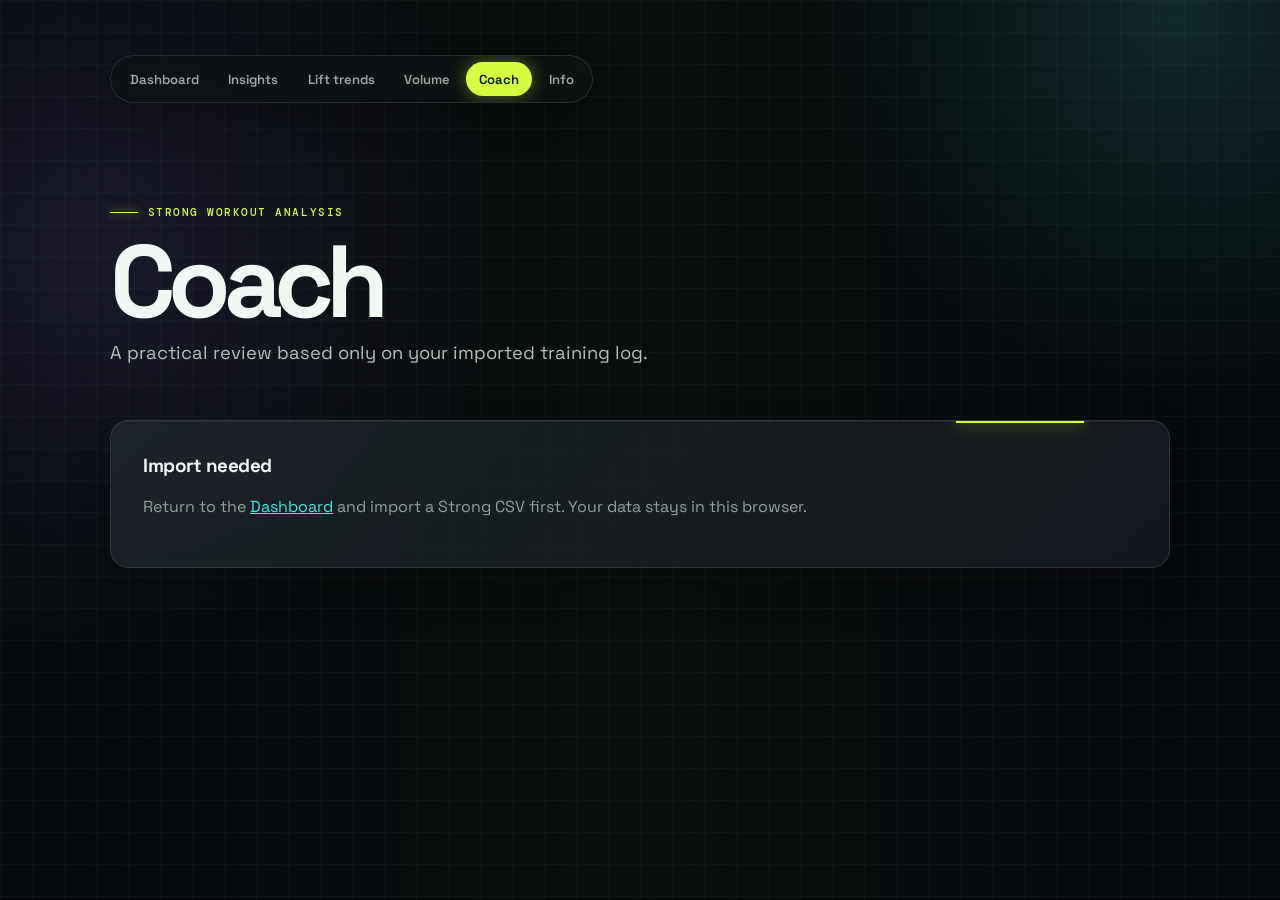
==== commit 907c0fab: "Add transparent measure information page" ====
--- a/coach.html
+++ b/coach.html
@@ -15,6 +15,7 @@
           <a href="trends.html">Lift trends</a>
           <a href="volume.html">Volume</a>
           <a href="coach.html" aria-current="page">Coach</a>
+          <a href="info.html">Info</a>
         </nav>
         <p class="eyebrow">Strong workout analysis</p>
         <h1>Coach</h1>
--- a/style.css
+++ b/style.css
@@ -58,8 +58,8 @@
 .insight-kpi-label { display: flex; align-items: center; gap: .55rem; color: #c9d4cf; font-family: "DM Mono",monospace; font-size: .65rem; letter-spacing: .04em; text-transform: uppercase; }
 .insight-icon { display: grid; width: 1.9rem; height: 1.9rem; place-items: center; color: var(--kpi-color); background: color-mix(in srgb,var(--kpi-color) 14%,transparent); border: 1px solid color-mix(in srgb,var(--kpi-color) 30%,transparent); border-radius: .55rem; font-size: 1rem; }
 .insight-kpi>strong { display: block; margin-top: .65rem; color: #f6faf8; font-size: clamp(1.7rem,3.4vw,2.45rem); line-height: .95; letter-spacing: -.055em; }
-.insight-kpi>p { position: relative; z-index: 1; max-width: 15rem; margin: .55rem 0 0; color: var(--kpi-color); font-size: .75rem; line-height: 1.4; }
-.insight-sparkline { position: absolute; right: .7rem; bottom: .55rem; width: 42%; height: 2.3rem; opacity: .75; }
+.insight-kpi>p { position: relative; z-index: 1; max-width: 66%; margin: .55rem 0 0; color: var(--kpi-color); font-size: .75rem; line-height: 1.4; }
+.insight-sparkline { position: absolute; right: .75rem; bottom: .65rem; width: 29%; height: 1.45rem; opacity: .68; }
 .insight-sparkline svg,.efficiency-spark svg { width: 100%; height: 100%; overflow: visible; }
 .insights-dashboard-grid { display: grid; grid-template-columns: repeat(12,minmax(0,1fr)); gap: .75rem; }
 .insight-panel { grid-column: span 4; min-width: 0; padding: 1.15rem; background: linear-gradient(135deg,rgba(255,255,255,.048),rgba(255,255,255,.012)),var(--panel); border: 1px solid var(--line); border-radius: .9rem; box-shadow: inset 0 1px 0 rgba(255,255,255,.04),0 18px 40px rgba(0,0,0,.16); }
@@ -67,6 +67,8 @@
 .insight-panel-heading { display: flex; align-items: flex-start; justify-content: space-between; gap: 1rem; margin-bottom: .9rem; }
 .insight-panel-heading h2 { margin-bottom: 0; color: #edf4f0; }
 .insight-panel-heading>a { flex: 0 0 auto; font-size: .78rem; text-decoration: none; }
+.opportunity-select { display: grid; gap: .3rem; color: var(--muted); font-family: "DM Mono",monospace; font-size: .58rem; letter-spacing: .06em; text-transform: uppercase; }
+.opportunity-select select { width: 9.5rem; padding: .48rem .55rem; font-size: .72rem; text-transform: none; }
 .panel-kicker { margin-bottom: .25rem; color: var(--acid); font-family: "DM Mono",monospace; font-size: .61rem; letter-spacing: .1em; text-transform: uppercase; }
 .insight-legend { display: flex; flex-wrap: wrap; gap: .75rem; color: var(--muted); font-size: .75rem; }
 .insight-legend span { display: flex; align-items: center; gap: .35rem; }
@@ -75,6 +77,10 @@
 .insights-chart svg { display: block; width: 100%; height: auto; }
 .insight-grid-line { stroke: rgba(209,232,219,.09); stroke-width: 1; }
 .insight-axis-label { fill: #788a82; font-family: "DM Mono",monospace; font-size: 11px; }
+.insight-axis-label-left { fill: var(--cyan); } .insight-axis-label-right { fill: var(--violet); }
+.insight-axis-line { stroke: rgba(209,232,219,.22); stroke-width: 1; }
+.insight-axis-title { font-family: "DM Mono",monospace; font-size: 10px; letter-spacing: .04em; text-transform: uppercase; }
+.insight-axis-title-left { fill: var(--cyan); } .insight-axis-title-right { fill: var(--violet); }
 .opportunity-gauge { --score: 0; position: relative; display: grid; width: 12rem; aspect-ratio: 2/1; margin: 1.75rem auto .8rem; overflow: hidden; place-items: end center; }
 .opportunity-gauge::before { position: absolute; inset: 0; content: ""; background: conic-gradient(from 270deg at 50% 100%,var(--warning) 0 var(--gauge-progress,0%),rgba(255,255,255,.08) var(--gauge-progress,0%) 50%,transparent 50%); border-radius: 12rem 12rem 0 0; mask: radial-gradient(circle at 50% 100%,transparent 0 53%,#000 54%); }
 .opportunity-gauge>div { position: relative; display: flex; align-items: baseline; gap: .25rem; padding-bottom: .15rem; }
@@ -106,3 +112,37 @@
 .coverage-grid p,.insight-empty { margin-bottom: 0; color: var(--muted); font-size: .74rem; line-height: 1.5; }
 @media (max-width:1000px) { .insight-kpi-grid { grid-template-columns: repeat(2,minmax(0,1fr)); } .insight-kpi:last-child { grid-column: span 2; } .insight-panel,.insight-panel-wide { grid-column: span 6; } .coverage-grid { grid-template-columns: repeat(2,minmax(0,1fr)); } }
 @media (max-width:700px) { .insights-heading-row { align-items: flex-start; flex-direction: column; } .insight-kpi-grid { grid-template-columns: 1fr; } .insight-kpi:last-child { grid-column: auto; } .insight-panel,.insight-panel-wide { grid-column: 1/-1; } .score-components { grid-template-columns: 1fr; } .efficiency-row { grid-template-columns: minmax(0,1fr) 3.7rem; } .efficiency-spark { display: none; } .coverage-grid { grid-template-columns: 1fr; } }
+
+/* Measure information */
+.info-page { max-width: 1180px; }
+.info-page header { padding-bottom: 1.75rem; }
+.info-notice { margin-bottom: 1rem; padding: 1.1rem 1.2rem; background: linear-gradient(90deg,rgba(62,233,225,.1),rgba(215,255,63,.04)); border: 1px solid rgba(62,233,225,.25); border-left: 3px solid var(--cyan); border-radius: .8rem; }
+.info-notice strong { color: var(--cyan); } .info-notice p { margin: .4rem 0 0; color: #bccac3; line-height: 1.55; }
+.info-toc { position: sticky; top: .75rem; z-index: 5; display: flex; gap: .35rem; margin: 1rem 0 3rem; padding: .45rem; overflow-x: auto; background: rgba(7,10,13,.9); border: 1px solid var(--line); border-radius: 999px; backdrop-filter: blur(12px); }
+.info-toc a { flex: 0 0 auto; padding: .52rem .72rem; color: #aebdb6; border-radius: 999px; font-size: .75rem; text-decoration: none; } .info-toc a:hover { color: #0b1006; background: var(--acid); }
+.info-section { margin: 0 0 4rem; scroll-margin-top: 5rem; }
+.info-section>h2 { margin-bottom: 1.2rem; font-size: clamp(1.65rem,3vw,2.35rem); }
+.info-grid { display: grid; grid-template-columns: repeat(3,minmax(0,1fr)); gap: .75rem; }
+.info-card,.info-measure,.info-limitations,.info-footer { background: linear-gradient(135deg,rgba(255,255,255,.05),rgba(255,255,255,.012)),var(--panel); border: 1px solid var(--line); border-radius: .85rem; box-shadow: inset 0 1px 0 rgba(255,255,255,.04),0 16px 36px rgba(0,0,0,.14); }
+.info-card { padding: 1.15rem; } .info-card-wide { grid-column: span 2; }
+.info-card h3 { margin-bottom: .65rem; color: #edf5f1; } .info-card p,.info-measure-content>p { color: #aebdb6; font-size: .86rem; line-height: 1.6; }
+.info-card code { color: var(--cyan); }
+.info-formula { margin: .8rem 0; padding: .75rem .85rem; overflow-x: auto; color: var(--acid); background: rgba(4,8,10,.62); border: 1px solid rgba(215,255,63,.14); border-radius: .55rem; font-family: "DM Mono",monospace; font-size: .77rem; line-height: 1.65; }
+.info-limit,.info-warning,.info-example { margin-bottom: 0!important; padding-top: .65rem; border-top: 1px solid var(--line); font-size: .76rem!important; }
+.info-warning { color: #ffc0b9!important; } .info-example { color: #9bded9!important; }
+.info-measure { margin-bottom: .75rem; overflow: hidden; }
+.info-measure summary { position: relative; display: flex; align-items: center; justify-content: space-between; gap: 1rem; padding: 1rem 1.15rem; cursor: pointer; list-style: none; } .info-measure summary::-webkit-details-marker { display: none; }
+.info-measure summary::after { content: "+"; color: var(--acid); font-size: 1.2rem; } .info-measure[open] summary::after { content: "−"; }
+.info-measure summary span { color: #edf5f1; font-weight: 700; } .info-measure summary small { margin-left: auto; color: var(--muted); font-family: "DM Mono",monospace; font-size: .65rem; }
+.info-measure-content { padding: 0 1.15rem 1.2rem; border-top: 1px solid var(--line); }
+.info-measure-content>p:first-child { margin-top: 1rem; }
+.info-measure dl,.info-card dl { display: grid; grid-template-columns: max-content 1fr; gap: .45rem .8rem; margin: .9rem 0 0; font-size: .8rem; }
+.info-measure dt,.info-card dt { color: var(--cyan); font-weight: 700; } .info-measure dd,.info-card dd { margin: 0; color: #aebdb6; }
+.info-score-parts { display: grid; grid-template-columns: repeat(3,1fr); gap: .65rem; margin: 1rem 0; }
+.info-score-parts article { padding: .85rem; background: rgba(255,255,255,.025); border: 1px solid var(--line); border-radius: .6rem; }
+.info-score-parts strong,.info-score-parts span,.info-score-parts code { display: block; } .info-score-parts strong { color: var(--warning); } .info-score-parts span { margin: .25rem 0 .65rem; color: #d6e1dc; font-size: .78rem; } .info-score-parts code { color: var(--muted); font-family: "DM Mono",monospace; font-size: .68rem; line-height: 1.5; }
+.info-limitations { display: grid; grid-template-columns: repeat(2,1fr); gap: 0 1.5rem; padding: 1.1rem 1.25rem; }
+.info-limitations p { margin: 0; padding: .85rem 0; color: #aebdb6; border-bottom: 1px solid var(--line); line-height: 1.55; } .info-limitations strong { color: #edf5f1; }
+.info-footer { padding: 1rem 1.15rem; color: var(--muted); font-size: .78rem; } .info-footer p { margin: 0; }
+@media (max-width:850px) { .info-grid { grid-template-columns: repeat(2,minmax(0,1fr)); } .info-score-parts { grid-template-columns: 1fr; } }
+@media (max-width:580px) { .info-grid,.info-limitations { grid-template-columns: 1fr; } .info-card-wide { grid-column: auto; } .info-measure summary { align-items: flex-start; flex-direction: column; } .info-measure summary small { margin-left: 0; } .info-measure summary::after { position: absolute; right: 2rem; } .info-measure dl,.info-card dl { grid-template-columns: 1fr; } }
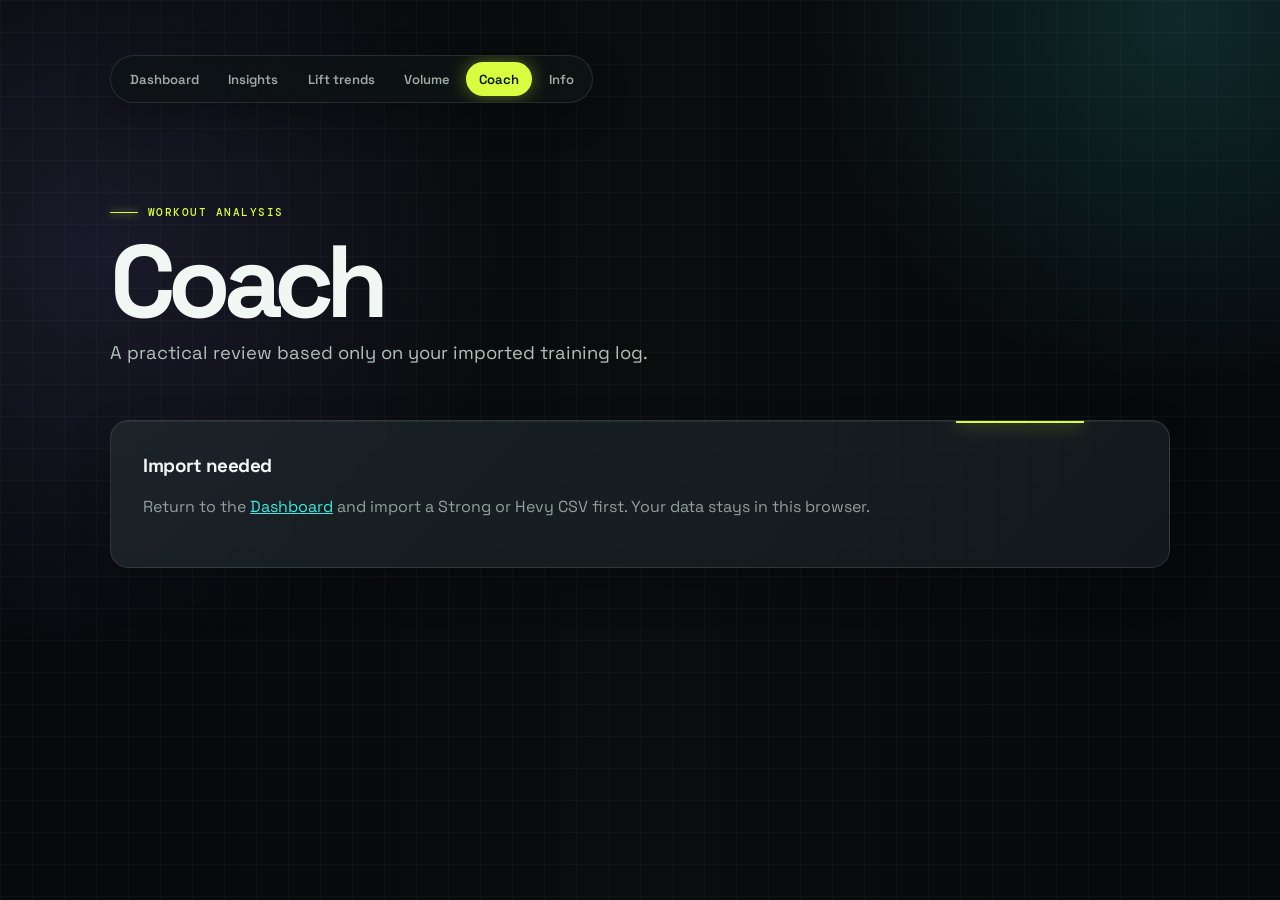
==== commit 643f36dc: "Add automatic Hevy CSV imports" ====
--- a/coach.html
+++ b/coach.html
@@ -17,14 +17,14 @@
           <a href="coach.html" aria-current="page">Coach</a>
           <a href="info.html">Info</a>
         </nav>
-        <p class="eyebrow">Strong workout analysis</p>
+        <p class="eyebrow">Workout analysis</p>
         <h1>Coach</h1>
         <p class="intro">A practical review based only on your imported training log.</p>
       </header>
 
       <section id="coach-no-import" class="upload-panel" hidden>
         <h2>Import needed</h2>
-        <p class="status">Return to the <a href="index.html">Dashboard</a> and import a Strong CSV first. Your data stays in this browser.</p>
+        <p class="status">Return to the <a href="index.html">Dashboard</a> and import a Strong or Hevy CSV first. Your data stays in this browser.</p>
       </section>
 
       <section id="coach-content" hidden>
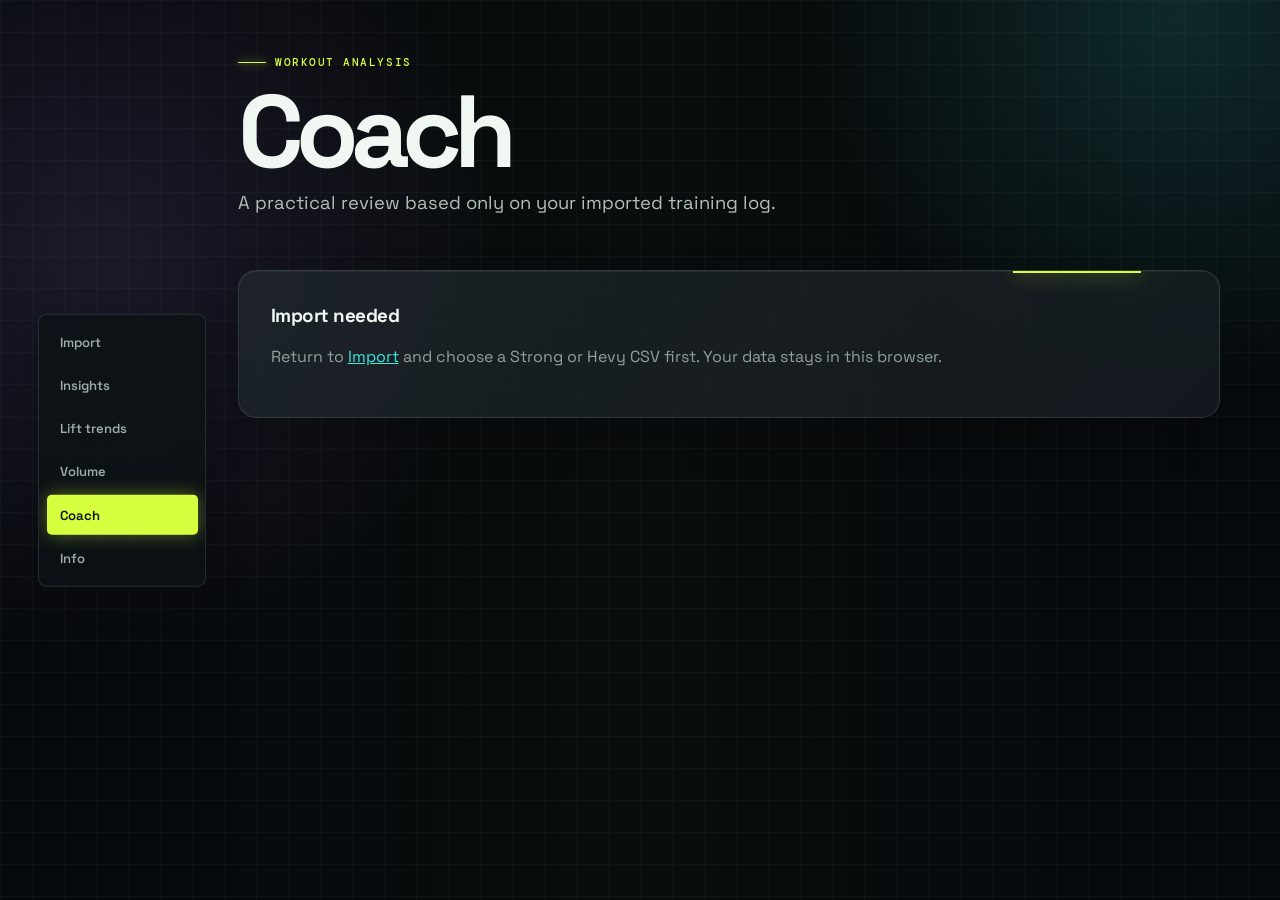
==== commit 85cefd86: "Rename Import page and use total opportunity volume" ====
--- a/coach.html
+++ b/coach.html
@@ -10,7 +10,7 @@
     <main class="app">
       <header>
         <nav class="site-nav" aria-label="Main navigation">
-          <a href="index.html">Dashboard</a>
+          <a href="index.html">Import</a>
           <a href="insights.html">Insights</a>
           <a href="trends.html">Lift trends</a>
           <a href="volume.html">Volume</a>
@@ -24,7 +24,7 @@
 
       <section id="coach-no-import" class="upload-panel" hidden>
         <h2>Import needed</h2>
-        <p class="status">Return to the <a href="index.html">Dashboard</a> and import a Strong or Hevy CSV first. Your data stays in this browser.</p>
+        <p class="status">Return to <a href="index.html">Import</a> and choose a Strong or Hevy CSV first. Your data stays in this browser.</p>
       </section>
 
       <section id="coach-content" hidden>
--- a/style.css
+++ b/style.css
@@ -6,8 +6,8 @@
 body::before { position: fixed; inset: 0; content: ""; pointer-events: none; background: linear-gradient(90deg,transparent,rgba(215,255,63,.015),transparent); }
 .app { max-width: 1100px; margin: 0 auto; padding: clamp(1.25rem,4vw,4.5rem) 1.25rem 4rem; }
 header { padding: .25rem 0 2.75rem; }
-.site-nav { display: flex; align-items: center; width: fit-content; max-width: 100%; gap: .2rem; margin-bottom: clamp(3rem,8vw,6.5rem); padding: .35rem; overflow-x: auto; background: rgba(12,18,21,.78); border: 1px solid var(--line); border-radius: 999px; box-shadow: 0 12px 35px rgba(0,0,0,.25); }
-.site-nav a { flex: 0 0 auto; padding: .55rem .82rem; color: #9eaaa5; border-radius: 999px; font-size: .82rem; font-weight: 600; text-decoration: none; transition: .16s ease; }
+.site-nav { display: flex; align-items: center; width: fit-content; max-width: 100%; gap: .2rem; margin-bottom: clamp(3rem,8vw,6.5rem); padding: .35rem; overflow-x: auto; background: rgba(12,18,21,.78); border: 1px solid var(--line); border-radius: .55rem; box-shadow: 0 12px 35px rgba(0,0,0,.25); }
+.site-nav a { flex: 0 0 auto; padding: .55rem .82rem; color: #9eaaa5; border-radius: .3rem; font-size: .82rem; font-weight: 600; text-decoration: none; transition: .16s ease; }
 .site-nav a:hover { color: var(--acid); }
 .site-nav a[aria-current="page"] { color: #0b1006; background: var(--acid); box-shadow: 0 0 18px rgba(215,255,63,.38); }
 h1,h2,h3,p { margin-top: 0; }
@@ -40,6 +40,30 @@
 .body-map-section { margin-top: 1.75rem; } .body-map-legend { display: flex; align-items: center; gap: .5rem; margin: .75rem 0; color: var(--muted); font-size: .8rem; } .body-map-legend i { display: block; width: 9rem; height: .65rem; background: linear-gradient(90deg,#1c3635,var(--cyan),var(--acid)); border-radius: 99px; } .body-map { display: block; width: min(100%,600px); margin: 0 auto; filter: drop-shadow(0 8px 22px rgba(0,0,0,.35)); } .body-silhouette { fill: #182126; } .body-map-label { fill: #9aaba3; font-family: "DM Mono",monospace; font-size: 12px; font-weight: 500; text-anchor: middle; } .body-regions [data-muscle] { fill: #294744; stroke: #0e1518; stroke-width: 1.5; cursor: pointer; transition: .15s ease; } .body-regions [data-muscle]:hover,.body-regions [data-muscle]:focus,.body-regions [data-muscle].is-highlighted { stroke: var(--acid); stroke-width: 2.5; filter: drop-shadow(0 0 7px rgba(215,255,63,.8)); }
 .deload-section { padding: 1.2rem 1.35rem; border-left: 3px solid var(--violet); border-radius: 0 .85rem .85rem 0; } .one-rm-panel code { padding: .1rem .25rem; color: var(--cyan); background: rgba(62,233,225,.09); border-radius: .25rem; } .one-rm-chart { width: 100%; height: auto; margin-top: .75rem; } #unmapped-list { padding-left: 1.25rem; line-height: 1.6; }
 @media (max-width:520px) { .app { padding-inline: 1rem; } header { padding-bottom: 2rem; } .site-nav { width: 100%; margin-bottom: 3.5rem; } .site-nav a { padding-inline: .7rem; font-size: .75rem; } h1 { font-size: clamp(3rem,16vw,4.4rem); } th,td { padding: .75rem; } }
+
+/* Desktop navigation rail */
+@media (min-width: 760px) {
+  .app {
+    max-width: 1080px;
+    margin-left: clamp(12.5rem, 17vw, 17rem);
+    margin-right: 2.5rem;
+  }
+
+  .site-nav {
+    position: fixed;
+    z-index: 10;
+    top: 50%;
+    left: clamp(1rem, 3vw, 3rem);
+    width: 10.5rem;
+    flex-direction: column;
+    align-items: stretch;
+    margin: 0;
+    padding: .45rem;
+    transform: translateY(-50%);
+  }
+
+  .site-nav a { padding: .72rem .85rem; }
+}
 
 /* Insights dashboard */
 .insights-page { max-width: 1320px; }
